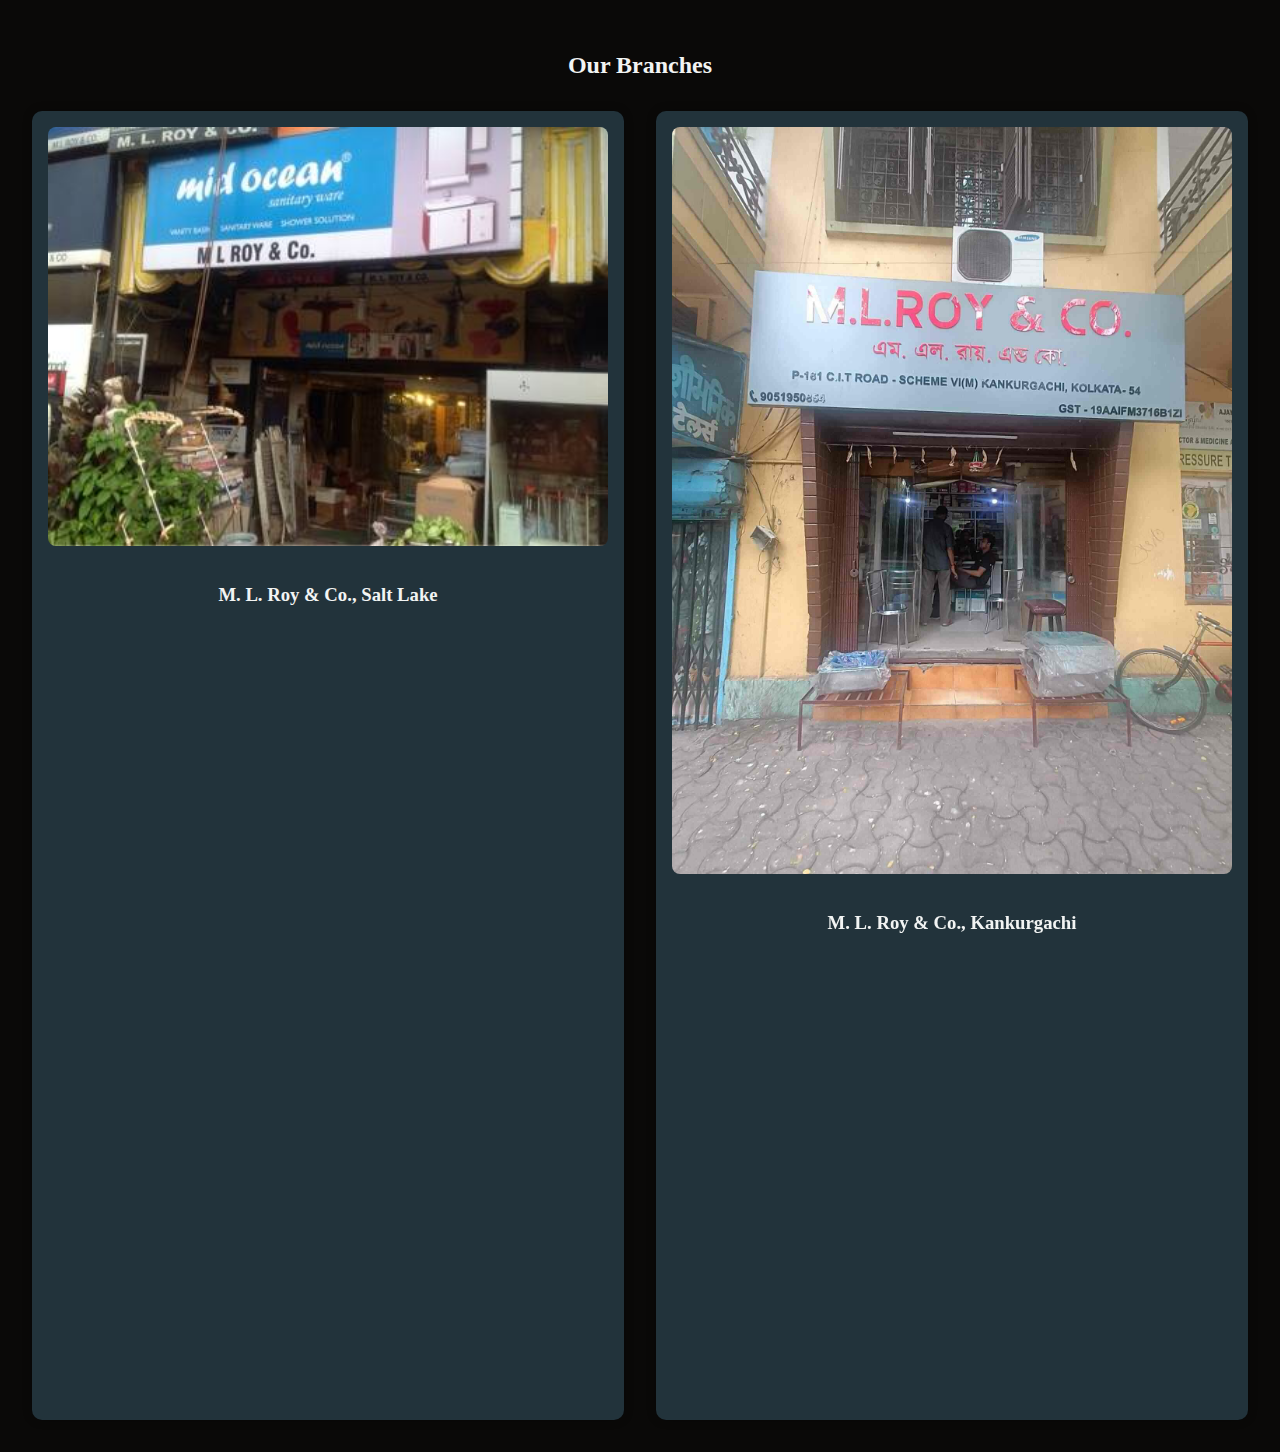
==== branches.html @ 5d3a8409 "Add files via upload" ====
<!DOCTYPE html>
<html lang="en">

<head>
    <meta charset="UTF-8">
    <meta name="viewport" content="width=device-width, initial-scale=1.0">
    <title>M. L. Roy and Co.</title>
    <link rel="stylesheet" href="style2.css">
    <link rel="preconnect" href="https://fonts.googleapis.com">
    <link rel="preconnect" href="https://fonts.gstatic.com" crossorigin>
    <link href="https://fonts.googleapis.com/css2?family=Funnel+Display:wght@300..800&display=swap" rel="stylesheet">
</head>
<body>
    <section id="branches" class="branches-section">
        <h2>Our Branches</h2>
        <div class="branches-container">
            <div class="branch-item">
                <img src="m-l-roy-and-co-salt-lake-kolkata-bathroom-fitting-dealers-1b1ax8v.jpg" alt="Branch 1" class="branch-img">
                <h3>M. L. Roy & Co., Salt Lake</h3>
                <iframe 
                    src="https://www.google.com/maps/embed?pb=!1m18!1m12!1m3!1d7366.942392461823!2d88.4073998586914!3d22.598873!2m3!1f0!2f0!3f0!3m2!1i1024!2i768!4f13.1!3m3!1m2!1s0x3a0275e6ca5c46d1%3A0x4b904f49463ed1cb!2sM.%20L.%20Roy%20%26%20Co.!5e0!3m2!1sen!2sin!4v1731759328148!5m2!1sen!2sin" width="600" height="450" style="border:0;" allowfullscreen="" loading="lazy" referrerpolicy="no-referrer-when-downgrade" 
                    width="100%" 
                    height="300" 
                    style="border:0;" 
                    allowfullscreen="" 
                    loading="lazy" 
                    referrerpolicy="no-referrer-when-downgrade">
                </iframe>
            </div>
            <div class="branch-item">
                <img src="m-l-roy-co-kankurgachi-kolkata-bathroom-fitting-dealers-gett2xk439.jpg" alt="Branch 2" class="branch-img">
                <h3>M. L. Roy & Co., Kankurgachi</h3>
                <iframe 
                    src="https://www.google.com/maps/embed?pb=!1m18!1m12!1m3!1d3684.040356968137!2d88.38778937566467!3d22.57759387948817!2m3!1f0!2f0!3f0!3m2!1i1024!2i768!4f13.1!3m3!1m2!1s0x3a02766fbd0b0e85%3A0x59059b92cf0ccbb5!2sM.L%20ROY%20%26%20COMPANY!5e0!3m2!1sen!2sin!4v1731759158618!5m2!1sen!2sin" width="600" height="450" style="border:0;" allowfullscreen="" loading="lazy" referrerpolicy="no-referrer-when-downgrade" 
                    width="100%" 
                    height="300" 
                    style="border:0;" 
                    allowfullscreen="" 
                    loading="lazy" 
                    referrerpolicy="no-referrer-when-downgrade">
                </iframe>
            </div>
        </div>
    </section>
    
</body>
---- style2.css ----
body {
    font-family: 'Georgia', serif;
    background-color: #0A0908;
    color: #F2F4F3;
    margin: 0;
    padding: 0;
}
.navbar {
    display: flex;
    justify-content: space-between;
    align-items: center;
    background-color: #22333B;
    padding: 1rem 2rem;
}
.logo {
    display: flex;
    align-items: center;
    color: #F2F4F3;
    font-size: 1.5rem;
}
.menu-icon {
    display: none;
    font-size: 2rem;
    color: #F2F4F3;
    cursor: pointer;
}
.nav-links {
    list-style: none;
    display: flex;
    gap: 2rem;
}
.nav-links li a {
    color: #F2F4F3;
    text-decoration: none;
    transition: color 0.3s;
}
.nav-links li a:hover {
    color: #A9927D;
}

/* Responsive Styling */
@media (max-width: 768px) {
    .nav-links {
        display: none;
        flex-direction: column;
        position: absolute;
        top: 60px;
        right: 0;
        background-color: #22333B;
        width: 100%;
        text-align: center;
    }

    .nav-links.active {
        display: flex;
    }

    .menu-icon {
        display: block;
    }
}

main {
    background-image: url();
    background-size: cover;
    background-position: center;
    padding: 4rem;
    text-align: center;
}
.branches-section {
    padding: 2rem;
    text-align: center;
}

.branches-container {
    display: grid;
    grid-template-columns: repeat(auto-fit, minmax(300px, 1fr));
    gap: 2rem;
    margin-top: 2rem;
}

.branch-item {
    background-color: #22333B;
    border-radius: 10px;
    padding: 1rem;
    color: #F2F4F3;
    box-shadow: 0 0 10px rgba(0, 0, 0, 0.3);
}

.branch-img {
    width: 100%;
    height: auto;
    border-radius: 8px;
    margin-bottom: 1rem;
}

h3 {
    margin-bottom: 1rem;
}
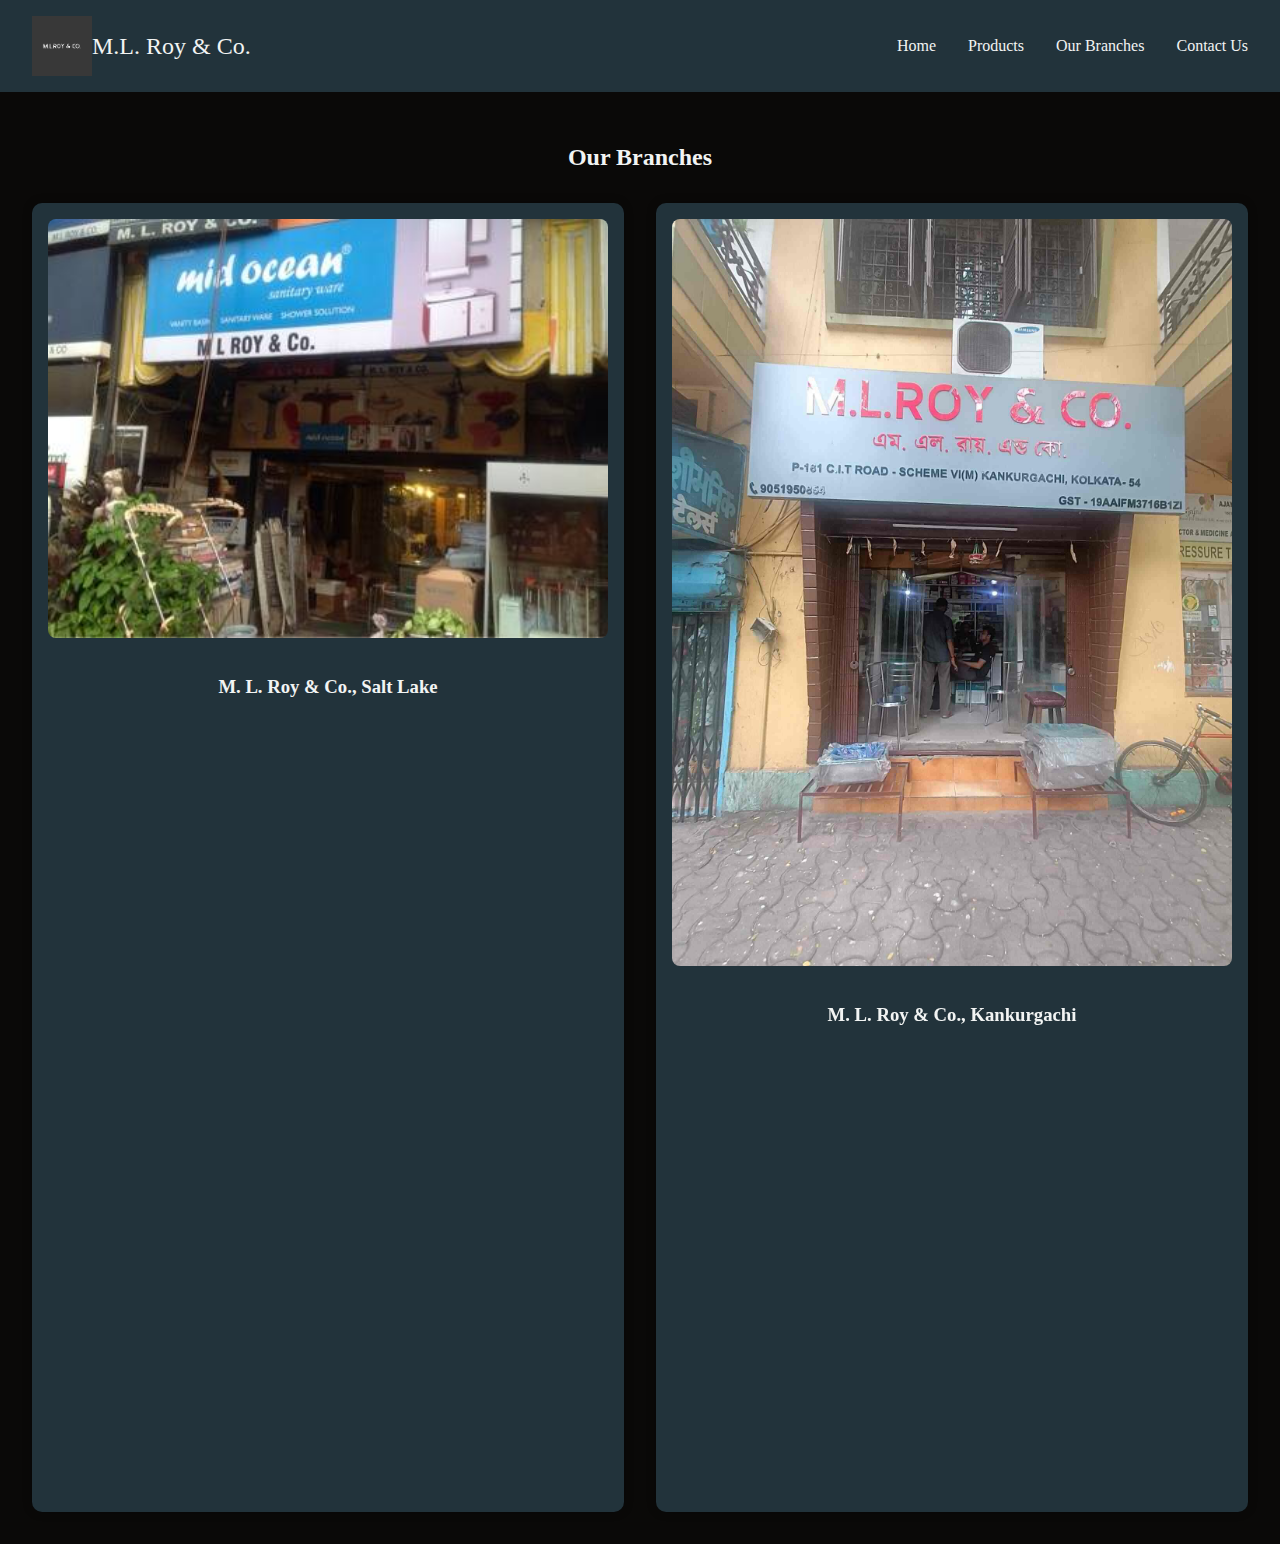
==== commit a9889b01: "Add files via upload" ====
--- a/branches.html
+++ b/branches.html
@@ -11,6 +11,23 @@
     <link href="https://fonts.googleapis.com/css2?family=Funnel+Display:wght@300..800&display=swap" rel="stylesheet">
 </head>
 <body>
+    <header>
+        <nav class="navbar">
+            <div class="logo">
+                <img src="mlroylogo.webp" alt="M.L. Roy & Co. Logo" height="60"/>
+                <span>M.L. Roy & Co.</span>
+            </div>
+            <div class="menu-icon" id="menu-icon">
+                &#9776;
+            </div>
+            <ul class="nav-links" id="nav-links">
+                <li><a href="">Home</a></li>
+                <li><a href="products.html">Products</a></li>
+                <li><a href="">Our Branches</a></li>
+                <li><a href="">Contact Us</a></li>
+            </ul>
+        </nav>
+    </header>
     <section id="branches" class="branches-section">
         <h2>Our Branches</h2>
         <div class="branches-container">
@@ -42,5 +59,6 @@
             </div>
         </div>
     </section>
-    
+    <script src="branch.js">
+    </script>
 </body>--- a/style2.css
+++ b/style2.css
@@ -38,7 +38,6 @@
     color: #A9927D;
 }
 
-/* Responsive Styling */
 @media (max-width: 768px) {
     .nav-links {
         display: none;
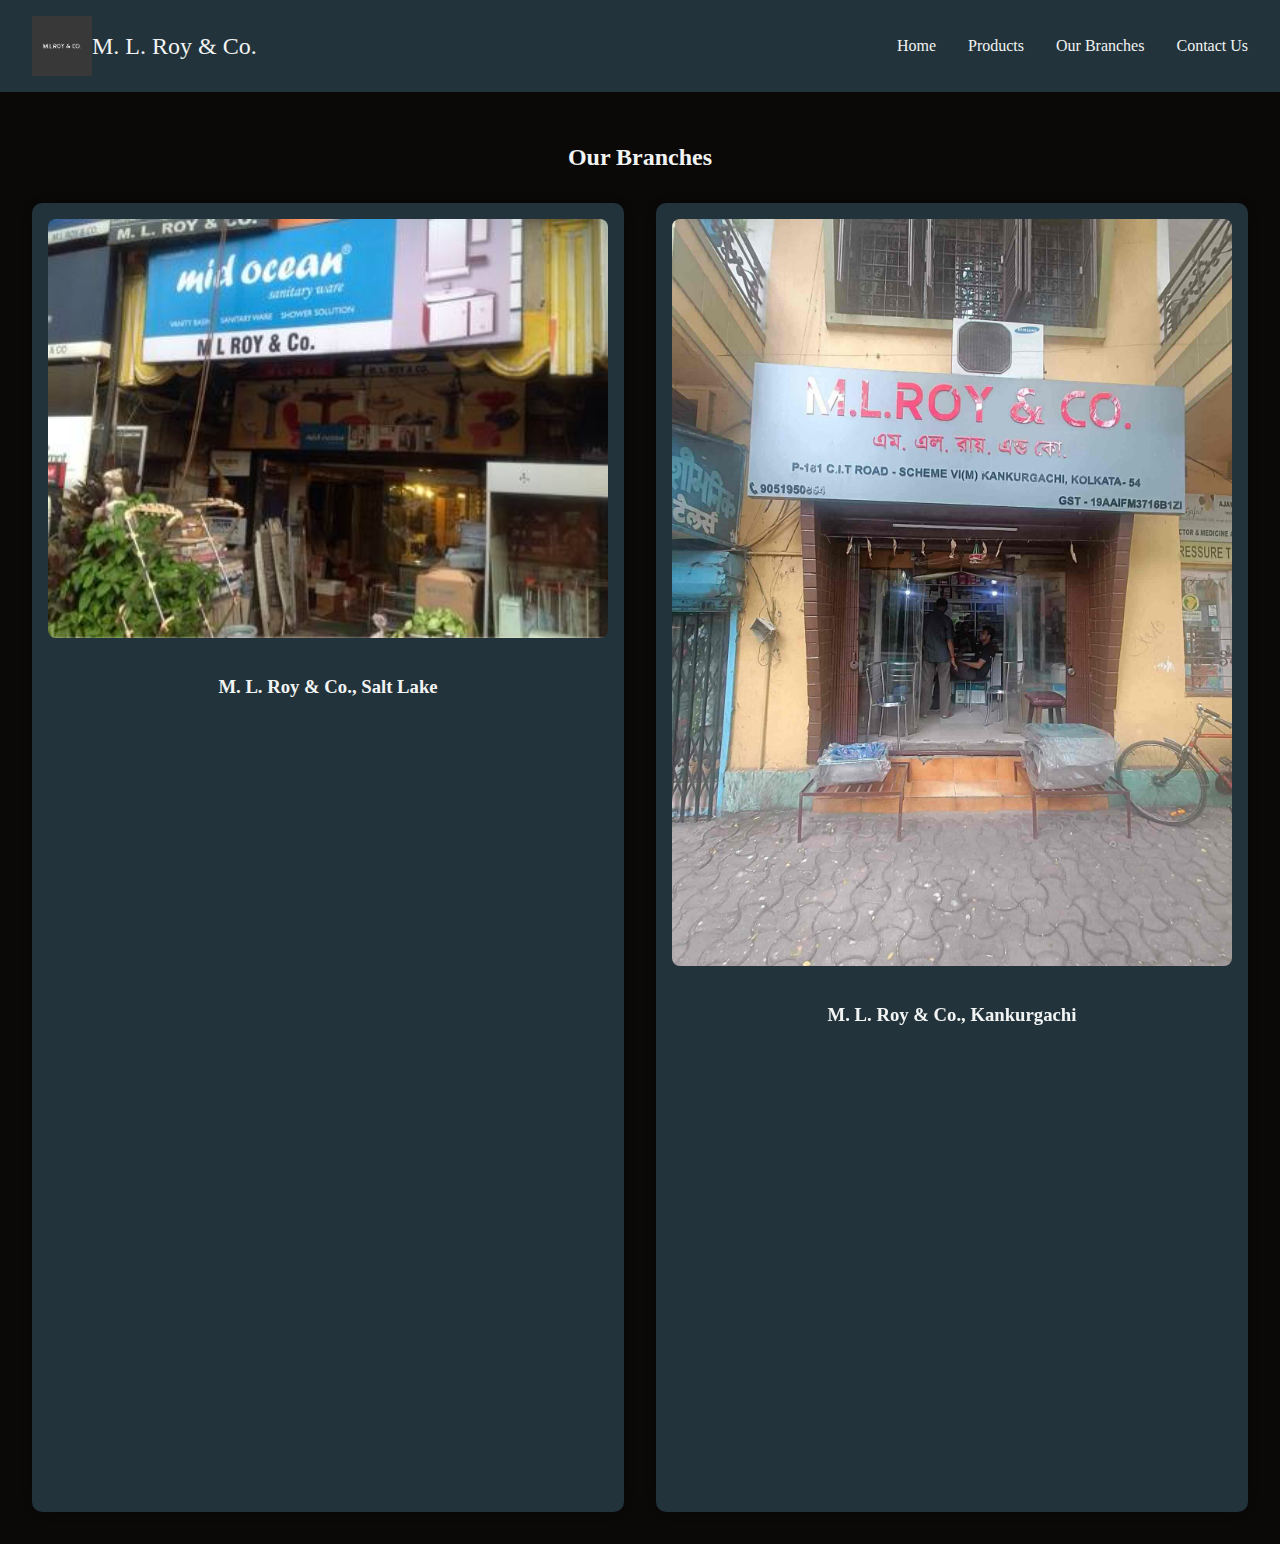
==== commit 64d470ee: "Add files via upload" ====
--- a/branches.html
+++ b/branches.html
@@ -4,7 +4,7 @@
 <head>
     <meta charset="UTF-8">
     <meta name="viewport" content="width=device-width, initial-scale=1.0">
-    <title>M. L. Roy and Co.</title>
+    <title>Branches</title>
     <link rel="stylesheet" href="style2.css">
     <link rel="preconnect" href="https://fonts.googleapis.com">
     <link rel="preconnect" href="https://fonts.gstatic.com" crossorigin>
@@ -15,16 +15,16 @@
         <nav class="navbar">
             <div class="logo">
                 <img src="mlroylogo.webp" alt="M.L. Roy & Co. Logo" height="60"/>
-                <span>M.L. Roy & Co.</span>
+                <span>M. L. Roy & Co.</span>
             </div>
             <div class="menu-icon" id="menu-icon">
                 &#9776;
             </div>
             <ul class="nav-links" id="nav-links">
-                <li><a href="">Home</a></li>
+                <li><a href="index.html">Home</a></li>
                 <li><a href="products.html">Products</a></li>
-                <li><a href="">Our Branches</a></li>
-                <li><a href="">Contact Us</a></li>
+                <li><a href="branches.html">Our Branches</a></li>
+                <li><a href="contact.html">Contact Us</a></li>
             </ul>
         </nav>
     </header>
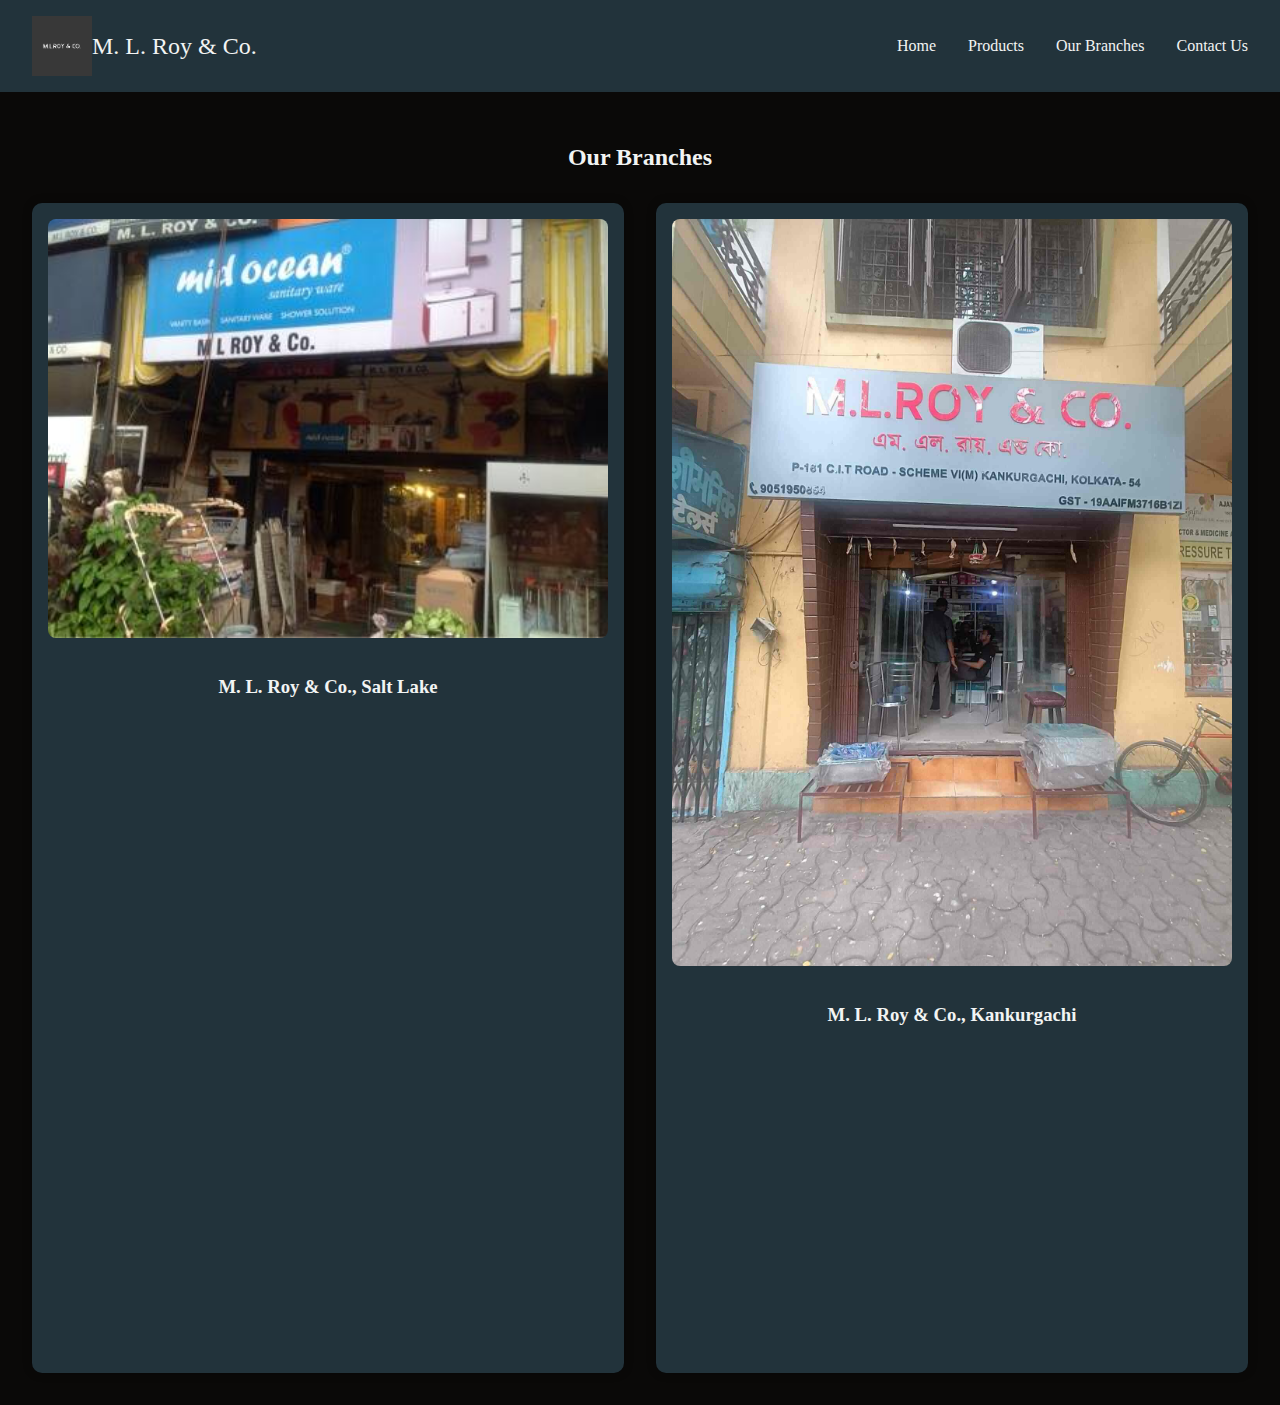
==== commit d49a8447: "Add files via upload" ====
--- a/branches.html
+++ b/branches.html
@@ -34,28 +34,32 @@
             <div class="branch-item">
                 <img src="m-l-roy-and-co-salt-lake-kolkata-bathroom-fitting-dealers-1b1ax8v.jpg" alt="Branch 1" class="branch-img">
                 <h3>M. L. Roy & Co., Salt Lake</h3>
+                <div class="map-container">
                 <iframe 
                     src="https://www.google.com/maps/embed?pb=!1m18!1m12!1m3!1d7366.942392461823!2d88.4073998586914!3d22.598873!2m3!1f0!2f0!3f0!3m2!1i1024!2i768!4f13.1!3m3!1m2!1s0x3a0275e6ca5c46d1%3A0x4b904f49463ed1cb!2sM.%20L.%20Roy%20%26%20Co.!5e0!3m2!1sen!2sin!4v1731759328148!5m2!1sen!2sin" width="600" height="450" style="border:0;" allowfullscreen="" loading="lazy" referrerpolicy="no-referrer-when-downgrade" 
-                    width="100%" 
-                    height="300" 
+                    width="600" 
+                    height="450" 
+                    style="border:0;" 
+                    allowfullscreen="" 
+                    loading="lazy" 
+                    referrerpolicy="no-referrer-when-downgrade">
+                </iframe>
+                </div>
+            </div>
+            <div class="branch-item">
+                <img src="m-l-roy-co-kankurgachi-kolkata-bathroom-fitting-dealers-gett2xk439.jpg" alt="Branch 2" class="branch-img">
+                <h3>M. L. Roy & Co., Kankurgachi</h3>
+                <div class="map-container">
+                <iframe 
+                    src="https://www.google.com/maps/embed?pb=!1m18!1m12!1m3!1d3684.040356968137!2d88.38778937566467!3d22.57759387948817!2m3!1f0!2f0!3f0!3m2!1i1024!2i768!4f13.1!3m3!1m2!1s0x3a02766fbd0b0e85%3A0x59059b92cf0ccbb5!2sM.L%20ROY%20%26%20COMPANY!5e0!3m2!1sen!2sin!4v1731759158618!5m2!1sen!2sin" width="600" height="450" style="border:0;" allowfullscreen="" loading="lazy" referrerpolicy="no-referrer-when-downgrade" 
+                    width="600" 
+                    height="450" 
                     style="border:0;" 
                     allowfullscreen="" 
                     loading="lazy" 
                     referrerpolicy="no-referrer-when-downgrade">
                 </iframe>
             </div>
-            <div class="branch-item">
-                <img src="m-l-roy-co-kankurgachi-kolkata-bathroom-fitting-dealers-gett2xk439.jpg" alt="Branch 2" class="branch-img">
-                <h3>M. L. Roy & Co., Kankurgachi</h3>
-                <iframe 
-                    src="https://www.google.com/maps/embed?pb=!1m18!1m12!1m3!1d3684.040356968137!2d88.38778937566467!3d22.57759387948817!2m3!1f0!2f0!3f0!3m2!1i1024!2i768!4f13.1!3m3!1m2!1s0x3a02766fbd0b0e85%3A0x59059b92cf0ccbb5!2sM.L%20ROY%20%26%20COMPANY!5e0!3m2!1sen!2sin!4v1731759158618!5m2!1sen!2sin" width="600" height="450" style="border:0;" allowfullscreen="" loading="lazy" referrerpolicy="no-referrer-when-downgrade" 
-                    width="100%" 
-                    height="300" 
-                    style="border:0;" 
-                    allowfullscreen="" 
-                    loading="lazy" 
-                    referrerpolicy="no-referrer-when-downgrade">
-                </iframe>
             </div>
         </div>
     </section>
--- a/style2.css
+++ b/style2.css
@@ -84,6 +84,7 @@
     padding: 1rem;
     color: #F2F4F3;
     box-shadow: 0 0 10px rgba(0, 0, 0, 0.3);
+    display: block;
 }
 
 .branch-img {
@@ -96,3 +97,19 @@
 h3 {
     margin-bottom: 1rem;
 }
+.map-container {
+    position: relative;
+    overflow: hidden;
+    width: 100%;
+    padding-top: 56.25%; /* Aspect ratio 16:9 */
+}
+
+.map-container iframe {
+    position: absolute;
+    top: 0;
+    left: 0;
+    width: 100%;
+    height: 100%;
+    border: 0;
+    border-radius: 10px;
+}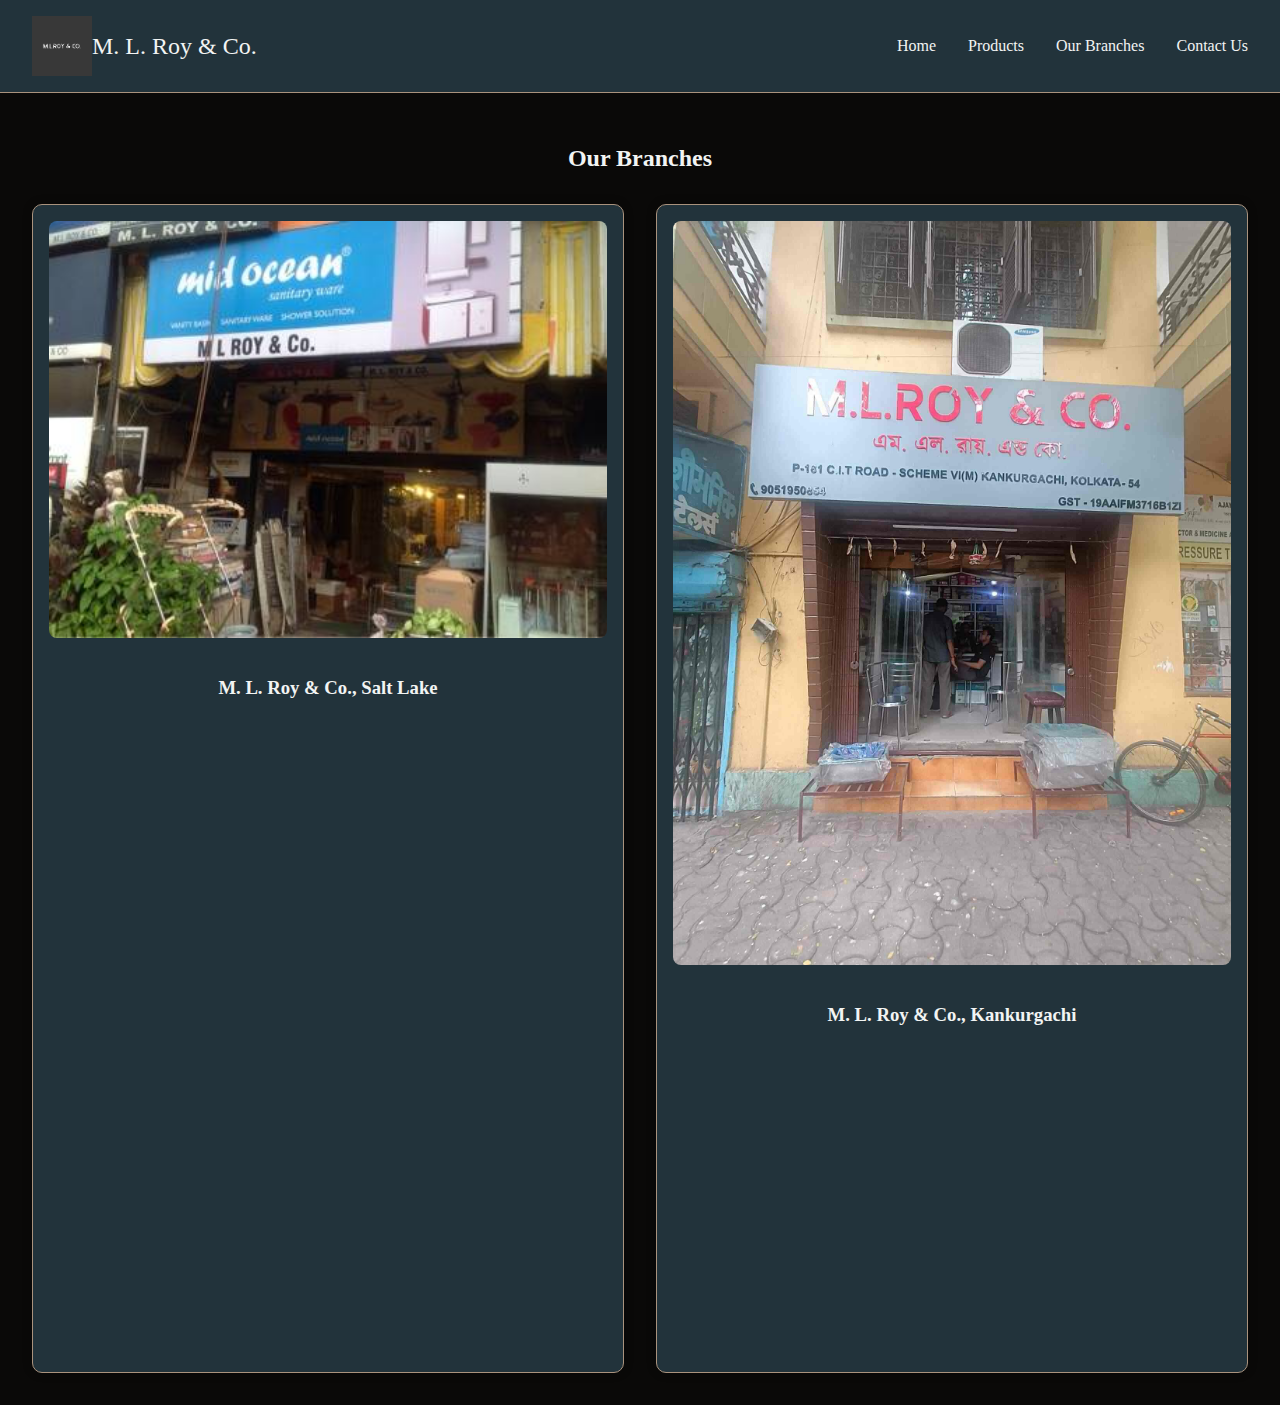
==== commit 46d8dcbf: "Add files via upload" ====
--- a/branches.html
+++ b/branches.html
@@ -27,6 +27,7 @@
                 <li><a href="contact.html">Contact Us</a></li>
             </ul>
         </nav>
+        <div class="classy"></div>
     </header>
     <section id="branches" class="branches-section">
         <h2>Our Branches</h2>
--- a/style2.css
+++ b/style2.css
@@ -37,7 +37,10 @@
 .nav-links li a:hover {
     color: #A9927D;
 }
-
+.classy{
+    height: 01px;
+    background-color: #A9927D;
+}
 @media (max-width: 768px) {
     .nav-links {
         display: none;
@@ -85,6 +88,8 @@
     color: #F2F4F3;
     box-shadow: 0 0 10px rgba(0, 0, 0, 0.3);
     display: block;
+
+    border: 1px solid #A9927D;
 }
 
 .branch-img {
